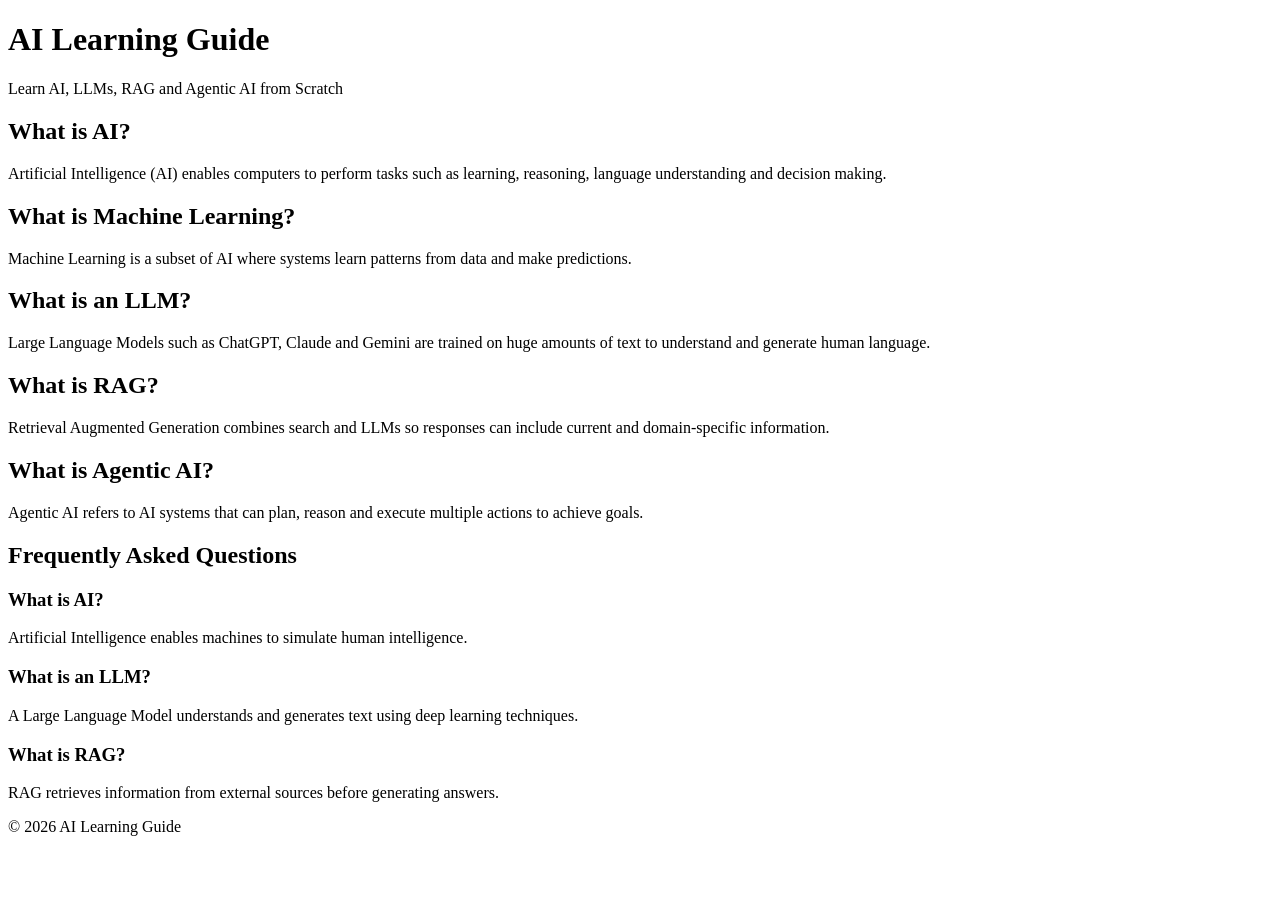
==== index.html @ f27da653 "Create index.html" ====
<!DOCTYPE html>
<html lang="en">

<head>

<meta charset="UTF-8">
<meta name="viewport" content="width=device-width, initial-scale=1.0">

<title>AI Learning Guide | Learn AI, LLM, RAG and Agents</title>

<meta name="description"
content="Free AI learning guide covering AI, Machine Learning, LLMs, RAG, Prompt Engineering and AI Agents.">

<meta name="keywords"
content="AI, LLM, RAG, Prompt Engineering, AI Agents, Generative AI">

<meta name="author" content="Vinay Kumar Gujja">

<link rel="stylesheet" hrefSchema -->
<script type="application/ld+json">
{
 "@context": "https://schema.org",
 "@type": "FAQPage",
 "mainEntity": [
   {
     "@type": "Question",
     "name": "What is AI?",
     "acceptedAnswer": {
       "@type": "Answer",
       "text": "Artificial Intelligence is the capability of machines to perform tasks that normally require human intelligence."
     }
   },
   {
     "@type": "Question",
     "name": "What is an LLM?",
     "acceptedAnswer": {
       "@type": "Answer",
       "text": "A Large Language Model is an AI model trained on massive amounts of text to understand and generate language."
     }
   },
   {
     "@type": "Question",
     "name": "What is RAG?",
     "acceptedAnswer": {
       "@type": "Answer",
       "text": "Retrieval Augmented Generation improves AI responses using external knowledge sources."
     }
   }
 ]
}
</script>

</head>

<body>

<header>
<h1>AI Learning Guide</h1>
<p>Learn AI, LLMs, RAG and Agentic AI from Scratch</p>
</header>

<main>

<section>
<h2>What is AI?</h2>
<p>
Artificial Intelligence (AI) enables computers to perform tasks such as learning,
reasoning, language understanding and decision making.
</p>
</section>

<section>
<h2>What is Machine Learning?</h2>
<p>
Machine Learning is a subset of AI where systems learn patterns from data and make predictions.
</p>
</section>

<section>
<h2>What is an LLM?</h2>
<p>
Large Language Models such as ChatGPT, Claude and Gemini are trained on huge amounts of text
to understand and generate human language.
</p>
</section>

<section>
<h2>What is RAG?</h2>
<p>
Retrieval Augmented Generation combines search and LLMs so responses can include current
and domain-specific information.
</p>
</section>

<section>
<h2>What is Agentic AI?</h2>
<p>
Agentic AI refers to AI systems that can plan, reason and execute multiple actions to
achieve goals.
</p>
</section>

<section>
<h2>Frequently Asked Questions</h2>

<div class="faq">
<h3>What is AI?</h3>
<p>
Artificial Intelligence enables machines to simulate human intelligence.
</p>
</div>

<div class="faq">
<h3>What is an LLM?</h3>
<p>
A Large Language Model understands and generates text using deep learning techniques.
</p>
</div>

<div class="faq">
<h3>What is RAG?</h3>
<p>
RAG retrieves information from external sources before generating answers.
</p>
</div>

</section>

</main>

<footer>
<p>© 2026 AI Learning Guide</p>
</footer>

</body>
</html>
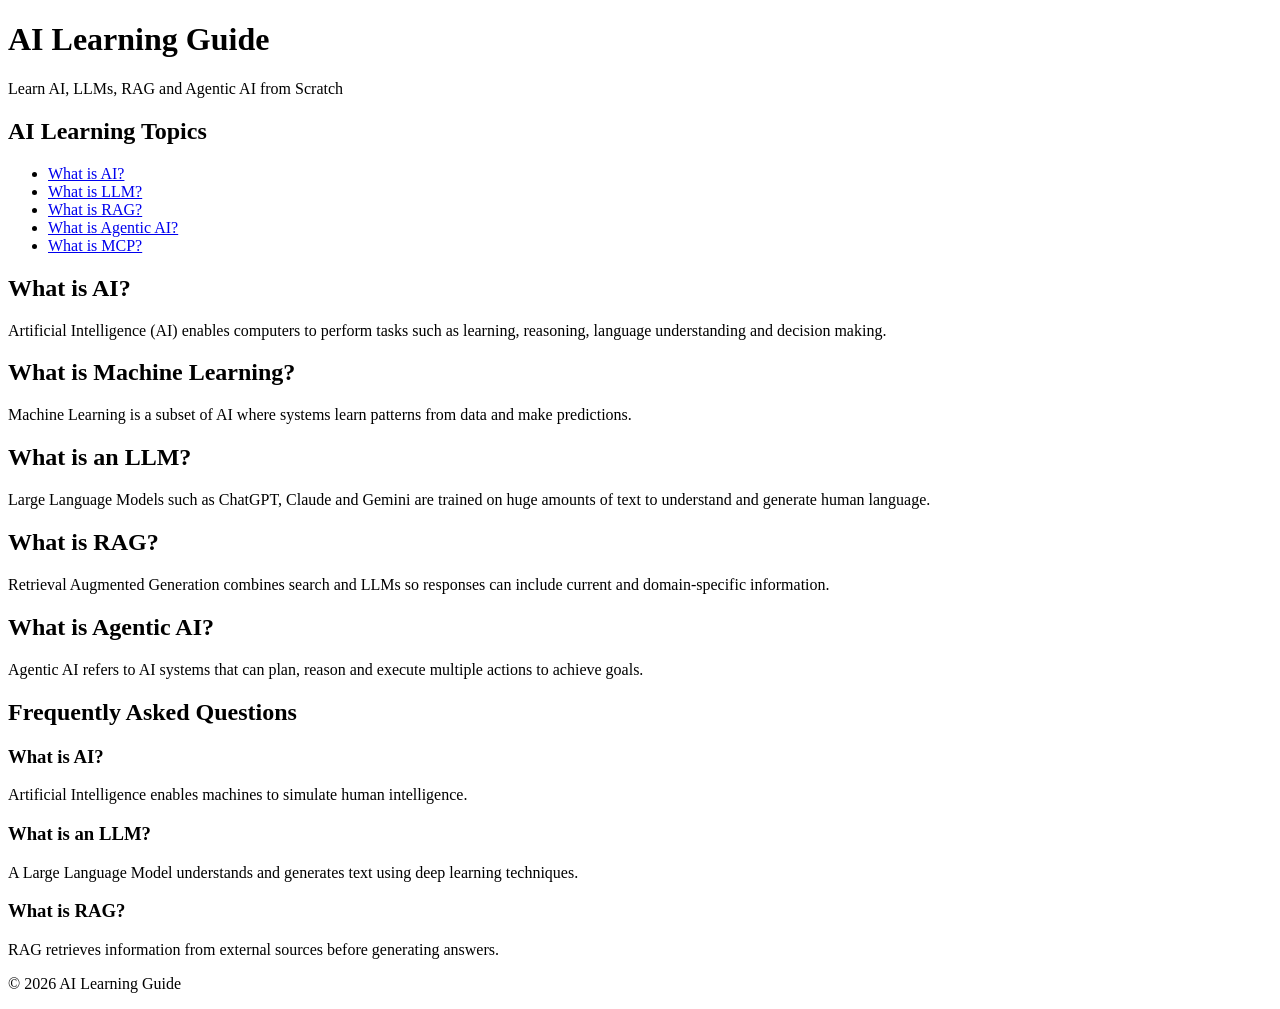
==== commit bf7f57d4: "Update index.html" ====
--- a/index.html
+++ b/index.html
@@ -60,7 +60,19 @@
 </header>
 
 <main>
+<section>
 
+<h2>AI Learning Topics</h2>
+
+<ul>
+<li><a href="what-is-ai.html">What is AI?</a></li>
+<li><a href="what-is-llm.html">What is LLM?</a></li>
+<li><a href="what-is-rag.html">What is RAG?</a></li>
+<li><a href="what-is-agentic-ai.html">What is Agentic AI?</a></li>
+<li><a href="what-is-mcp.html">What is MCP?</a></li>
+</ul>
+
+</section>
 <section>
 <h2>What is AI?</h2>
 <p>
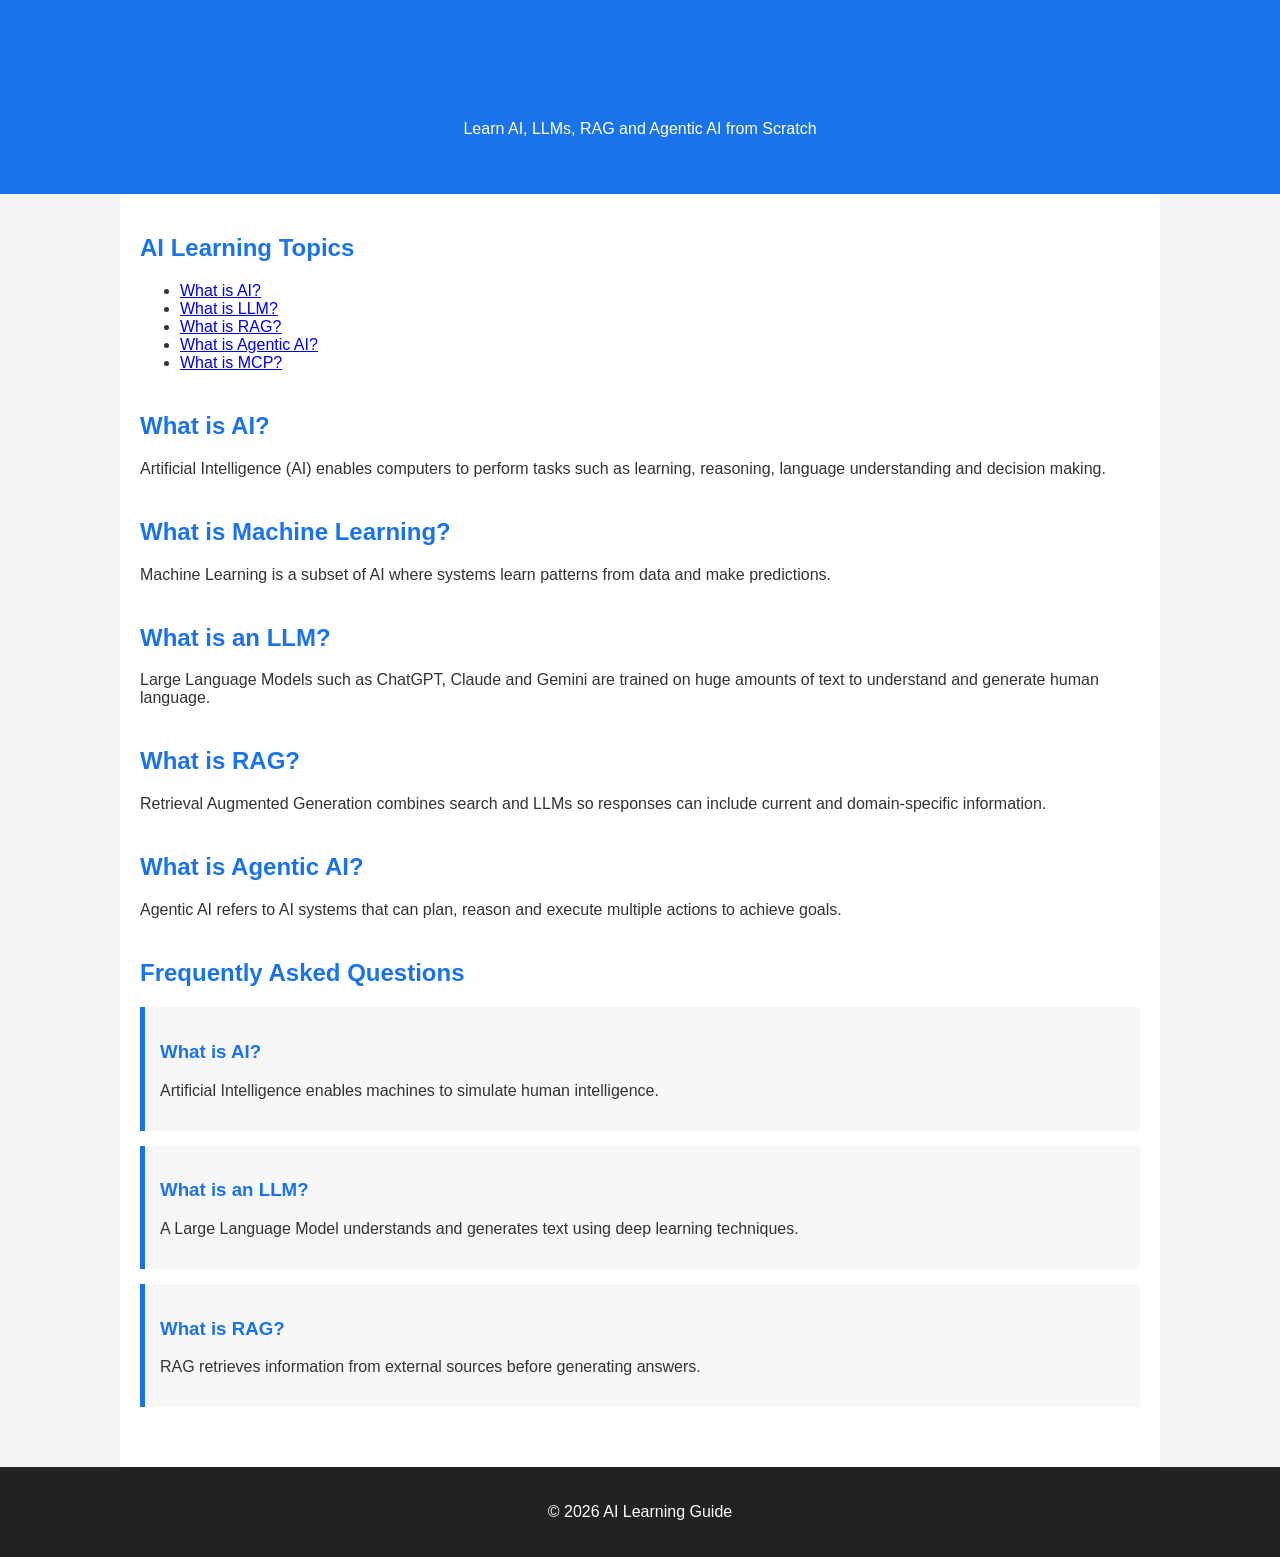
==== commit b623a737: "Update index.html" ====
--- a/index.html
+++ b/index.html
@@ -16,7 +16,8 @@
 
 <meta name="author" content="Vinay Kumar Gujja">
 
-<link rel="stylesheet" hrefSchema -->
+<link rel="stylesheet" href="assets/style.css">
+
 <script type="application/ld+json">
 {
  "@context": "https://schema.org",
--- a/assets/style.css
+++ b/assets/style.css
@@ -0,0 +1,44 @@
+body {
+    font-family: Arial, sans-serif;
+    margin: 0;
+    background: #f4f4f4;
+    color: #333;
+}
+
+header {
+    background: #1a73e8;
+    color: white;
+    text-align: center;
+    padding: 40px;
+}
+
+main {
+    max-width: 1000px;
+    margin: auto;
+    background: white;
+    padding: 20px;
+}
+
+section {
+    margin-bottom: 40px;
+}
+
+h1,
+h2,
+h3 {
+    color: #1a73e8;
+}
+
+.faq {
+    padding: 15px;
+    margin-bottom: 15px;
+    background: #f7f7f7;
+    border-left: 5px solid #1a73e8;
+}
+
+footer {
+    background: #222;
+    color: white;
+    text-align: center;
+    padding: 20px;
+}
